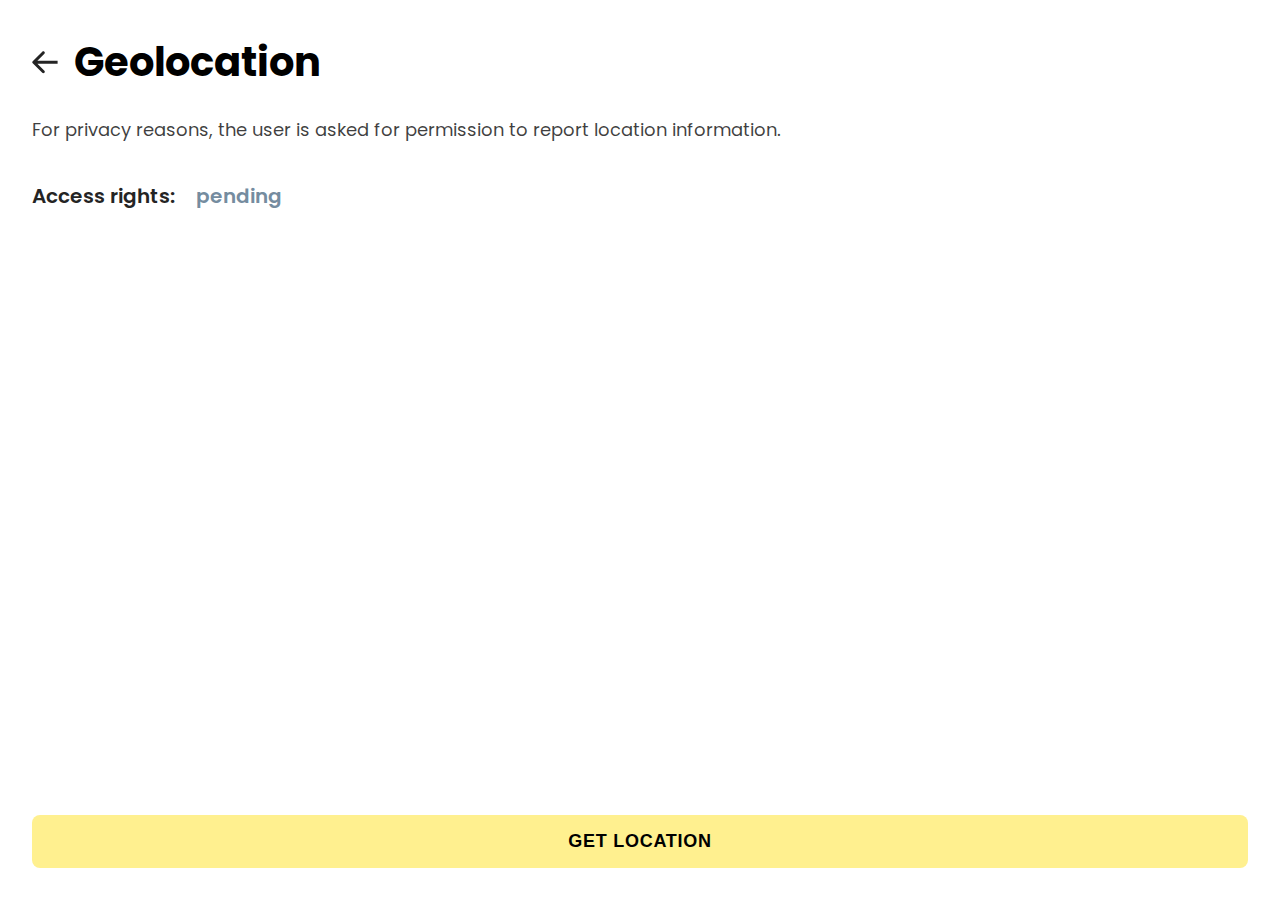
==== pages/geolocation.html @ d76f4d63 "pwa" ====
<!DOCTYPE html>
<html lang="en">

<head>
    <meta charset="UTF-8">
    <meta name="viewport" content="width=device-width, initial-scale=1.0">
    <title>Geolocation</title>
    <link href="https://fonts.googleapis.com/css2?family=Poppins:wght@400;600&display=swap" rel="stylesheet">
    <link href="../main.style.css" rel='stylesheet'>
</head>

<body>
    <div class='container'>
        <div class='nav-bar' onclick="window.location.href='../main.html'">
            <img src="../assets/return.svg" alt="return">
            <p class='nav-header'>Geolocation</p>
        </div>
        <div class='content'>
            <p class='content-text'>For privacy reasons, the user is asked for permission to report location
                information.</p>
            <p class=status-header>Access rights: <span class="pending" id='install-status'>pending</span></p>
        </div>


    </div>
    <button class='filled-button'>GET LOCATION</button>
</body>

</html>
---- main.style.css ----
body,
p {
  margin: 0;
  padding: 0;
  font-family: 'Poppins', sans-serif;
}

.offline-bg {
  background: #fff08f;
}
.install-bg {
  background: #fee2ee;
}
.location-bg {
  background: #ccf8ed;
}
.notific-bg {
  background: #d1e7fe;
}

.pending {
  color: #758c9f;
}

.success {
  color: #078761;
}

.denied {
  color: #e42c02;
}

.main-screen {
  display: flex;
  flex-direction: column;
  margin: 16px;
}

.main-card {
  cursor: pointer;
  box-sizing: border-box;
  display: flex;
  justify-content: space-between;
  align-items: center;
  border-radius: 16px;
  height: 184px;
  max-height: 184px;
  padding: 38px 0px 38px 24px;
  margin-bottom: 16px;
  overflow: hidden;
}

.main-card:last-of-type {
  margin-bottom: 0;
}

.big-header {
  font-weight: 600;
  font-size: 32px;
  line-height: 48px;
}

.main-card_text_description {
  font-size: 14px;
  line-height: 140%;
  width: 176px;
  color: rgba(0, 0, 0, 0.6);
}

.main-image {
  width: 180px;
  height: 180px;
}

.container {
  box-sizing: border-box;
  margin: 32px;
  position: relative;
}

.nav-bar {
  cursor: pointer;
  display: flex;
  margin-bottom: 24px;
}

.nav-header {
  font-style: normal;
  font-weight: bolder;
  font-size: 40px;
  line-height: 60px;
  padding-left: 16px;
}

.content-image {
  width: 400px;
  height: 400px;
}

.secondary-header {
  font-style: normal;
  font-weight: 600;
  font-size: 26px;
  line-height: 39px;
  padding-top: 40px;
  padding-bottom: 8px;
}

.content-text {
  font-size: 18px;
  line-height: 27px;
  color: rgba(0, 0, 0, 0.75);
}

.install-container {
  margin: 24px 0 16px;
  width: 100%;
  height: 184px;
  display: flex;
  justify-content: center;
  align-items: center;
  background: #fee2ee;
  border-radius: 24px;
}

.install-image {
  width: 190px;
  height: 190px;
}

.status-header {
  margin-top: 40px;
  font-weight: 600;
  font-size: 20px;
  line-height: 132.2%;
  color: #242424;
}

#install-status {
  padding-left: 16px;
}

#install-prompt {
  position: absolute;
  width: 100%;
  height: 120px;
  bottom: 0px;
  background: #fff08f;
}

.filled-button {
  cursor: pointer;
  position: absolute;
  bottom: 32px;
  left: 32px;
  border: none;
  outline: none;
  width: calc(100% - 64px);
  padding: 16px;
  font-weight: 600;
  font-size: 18px;
  letter-spacing: 0.04em;

  background: #fff08f;
  border-radius: 8px;
}

.notifications-button{
  cursor: pointer;
  border: none;
  outline: none;
  width: 100%;
  padding: 16px;
  margin-top: 40px;
  font-weight: 600;
  font-size: 18px;
  letter-spacing: 0.04em;
  color: #758C9F;
  background: #E7EAEF;
  border-radius: 8px;
}
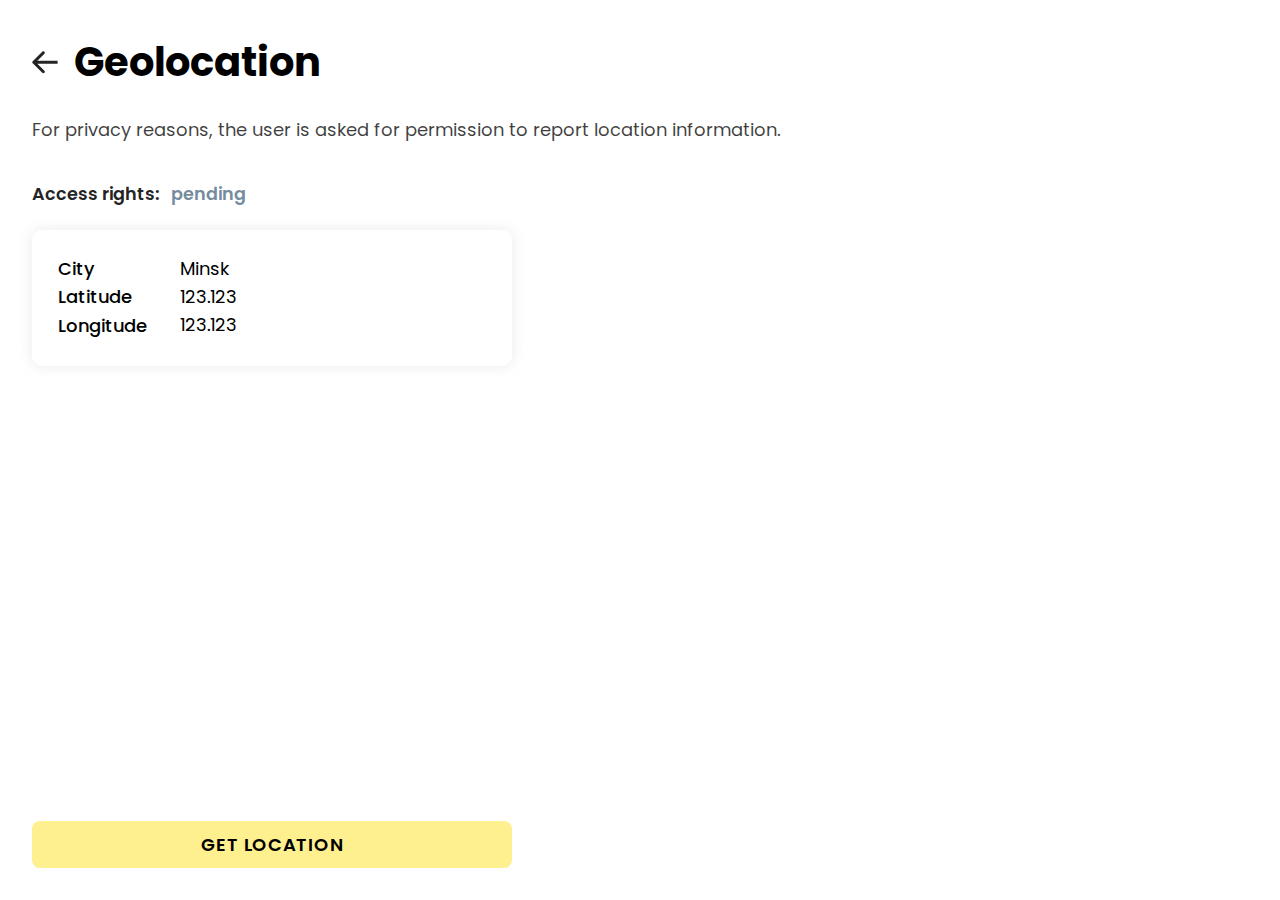
==== commit 7cea187d: "[add]-offline" ====
--- a/pages/geolocation.html
+++ b/pages/geolocation.html
@@ -5,13 +5,13 @@
     <meta charset="UTF-8">
     <meta name="viewport" content="width=device-width, initial-scale=1.0">
     <title>Geolocation</title>
-    <link href="https://fonts.googleapis.com/css2?family=Poppins:wght@400;600&display=swap" rel="stylesheet">
+    <link href="https://fonts.googleapis.com/css2?family=Poppins:wght@400;500;600&display=swap" rel="stylesheet">
     <link href="../main.style.css" rel='stylesheet'>
 </head>
 
 <body>
     <div class='container'>
-        <div class='nav-bar' onclick="window.location.href='../main.html'">
+        <div class='nav-bar' onclick="window.location.href='../index.html'">
             <img src="../assets/return.svg" alt="return">
             <p class='nav-header'>Geolocation</p>
         </div>
@@ -19,7 +19,25 @@
             <p class='content-text'>For privacy reasons, the user is asked for permission to report location
                 information.</p>
             <p class=status-header>Access rights: <span class="pending" id='install-status'>pending</span></p>
+
+            <div class='location-details'>
+                <table>
+                    <tr>
+                        <td class="td-title">City</td>
+                        <td>Minsk</td>
+                    </tr>
+                    <tr>
+                        <td class="td-title">Latitude</td>
+                        <td>123.123</td>
+                    </tr>
+                    <tr>
+                        <td class="td-title">Longitude</td>
+                        <td>123.123</td>
+                    </tr>
+                </table>
+            </div>
         </div>
+
 
 
     </div>
--- a/main.style.css
+++ b/main.style.css
@@ -1,5 +1,4 @@
-body,
-p {
+* {
   margin: 0;
   padding: 0;
   font-family: 'Poppins', sans-serif;
@@ -30,10 +29,21 @@
   color: #e42c02;
 }
 
+.reverse {
+  flex-direction: row-reverse;
+  text-align: right;
+  padding: 38px 24px 38px 0px !important;
+}
+
+.reverse-image {
+  justify-content: flex-start !important;
+  /* flex: 2 !important; */
+}
+
 .main-screen {
   display: flex;
   flex-direction: column;
-  margin: 16px;
+  margin: 1rem;
 }
 
 .main-card {
@@ -42,34 +52,44 @@
   display: flex;
   justify-content: space-between;
   align-items: center;
-  border-radius: 16px;
+  border-radius: 1rem;
   height: 184px;
   max-height: 184px;
   padding: 38px 0px 38px 24px;
-  margin-bottom: 16px;
-  overflow: hidden;
+  margin-bottom: 1rem;
 }
 
 .main-card:last-of-type {
   margin-bottom: 0;
 }
 
+.main-card_text {
+  min-width: 188px;
+  flex: 2;
+}
+.main-image-container {
+  display: flex;
+  justify-content: flex-end;
+  flex: 1.5;
+}
+
 .big-header {
   font-weight: 600;
-  font-size: 32px;
+  font-size: 8vw;
   line-height: 48px;
 }
 
 .main-card_text_description {
   font-size: 14px;
   line-height: 140%;
-  width: 176px;
   color: rgba(0, 0, 0, 0.6);
 }
 
 .main-image {
-  width: 180px;
-  height: 180px;
+  display: block;
+  width: 100%;
+  max-width: 154px;
+  height: auto;
 }
 
 .container {
@@ -89,12 +109,13 @@
   font-weight: bolder;
   font-size: 40px;
   line-height: 60px;
-  padding-left: 16px;
+  padding-left: 1rem;
 }
 
 .content-image {
-  width: 400px;
-  height: 400px;
+  width: 100%;
+  max-width: 450px;
+  height: auto;
 }
 
 .secondary-header {
@@ -124,28 +145,25 @@
 }
 
 .install-image {
-  width: 190px;
-  height: 190px;
+  width: 45%;
+  max-width: 180px;
+  height: auto;
 }
 
 .status-header {
   margin-top: 40px;
   font-weight: 600;
-  font-size: 20px;
+  font-size: 1.1rem;
   line-height: 132.2%;
   color: #242424;
 }
 
+.status-header:nth-of-type(3) {
+  margin-top: 24px;
+}
+
 #install-status {
-  padding-left: 16px;
-}
-
-#install-prompt {
-  position: absolute;
-  width: 100%;
-  height: 120px;
-  bottom: 0px;
-  background: #fff08f;
+  padding-left: 0.5rem;
 }
 
 .filled-button {
@@ -156,7 +174,8 @@
   border: none;
   outline: none;
   width: calc(100% - 64px);
-  padding: 16px;
+  max-width: 480px;
+  padding: 10px;
   font-weight: 600;
   font-size: 18px;
   letter-spacing: 0.04em;
@@ -165,17 +184,109 @@
   border-radius: 8px;
 }
 
-.notifications-button{
+.notifications-button {
   cursor: pointer;
   border: none;
   outline: none;
   width: 100%;
-  padding: 16px;
-  margin-top: 40px;
+  max-width: 480px;
+  padding: 10px;
+  margin-top: 2rem;
   font-weight: 600;
   font-size: 18px;
   letter-spacing: 0.04em;
-  color: #758C9F;
-  background: #E7EAEF;
-  border-radius: 8px;
-}+  color: #758c9f;
+  background: #e7eaef;
+  border-radius: 0.5rem;
+}
+
+.animations-container {
+  display: flex;
+  justify-content: space-between;
+}
+
+.animation {
+  border-radius: 20px;
+  width: 47%;
+  height: auto;
+  max-width: 10rem;
+  max-height: 10rem;
+}
+
+#install-prompt {
+  position: fixed;
+  display: flex;
+  align-items: center;
+  width: 100%;
+  height: 120px;
+  bottom: 0;
+  background: #fff08f;
+}
+
+.doge {
+  padding-left: 24px;
+  padding-right: 12px;
+  width: 76px;
+  height: 81px;
+}
+
+.prompt-text {
+  font-size: 24px;
+  line-height: 30px;
+  color: #242424;
+  padding-bottom: 8px;
+}
+
+.prompt-button {
+  cursor: pointer;
+  width: 160px;
+  height: 36px;
+  font-size: 18px;
+  line-height: 27px;
+  color: #242424;
+  background: #ffffff;
+  border-radius: 10px;
+  border: none;
+  outline: none;
+}
+
+.prompt-close {
+  position: absolute;
+  cursor: pointer;
+  right: 16px;
+  top: 16px;
+}
+
+.location-details {
+  box-sizing: border-box;
+  margin-top: 24px;
+  font-size: 18px;
+  line-height: 145%;
+  padding: 24px;
+  width: 100%;
+  max-width: 480px;
+  height: 136px;
+  background: #ffffff;
+  box-shadow: 0px 0px 14px rgba(221, 225, 228, 0.69);
+  border-radius: 10px;
+}
+
+.td-title {
+  font-weight: 500;
+  width: 120px;
+  line-height: 132.2%;
+}
+
+@media only screen and (min-width: 768px) {
+  .animations-container {
+    justify-content: flex-start;
+  }
+
+  .animation {
+    margin-right: 2rem;
+  }
+
+  .big-header {
+    font-size: 56px;
+  }
+}
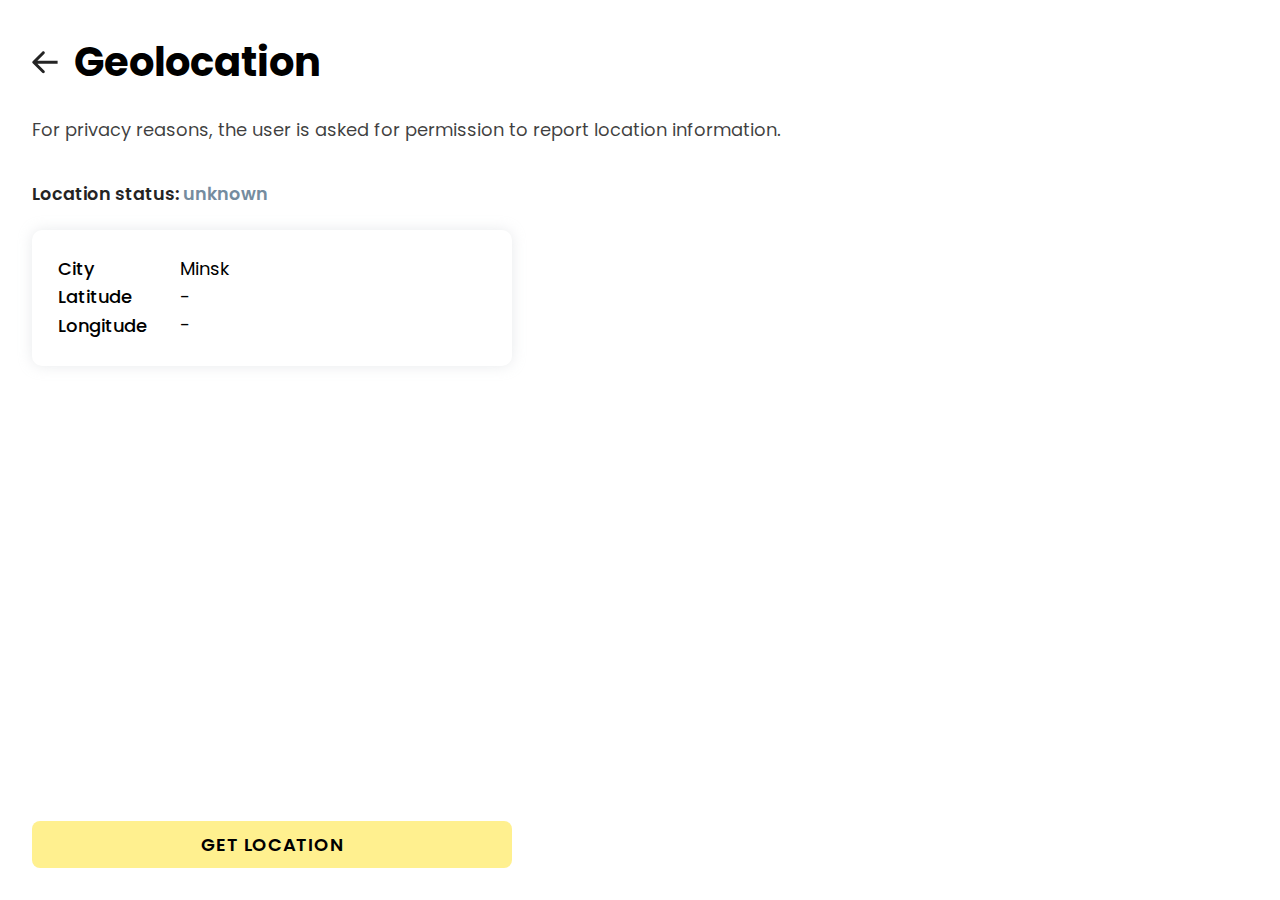
==== commit 40499925: "[add]-location and notifications" ====
--- a/pages/geolocation.html
+++ b/pages/geolocation.html
@@ -5,6 +5,7 @@
     <meta charset="UTF-8">
     <meta name="viewport" content="width=device-width, initial-scale=1.0">
     <title>Geolocation</title>
+    <link rel="manifest" href="../manifest.json">
     <link href="https://fonts.googleapis.com/css2?family=Poppins:wght@400;500;600&display=swap" rel="stylesheet">
     <link href="../main.style.css" rel='stylesheet'>
 </head>
@@ -18,7 +19,7 @@
         <div class='content'>
             <p class='content-text'>For privacy reasons, the user is asked for permission to report location
                 information.</p>
-            <p class=status-header>Access rights: <span class="pending" id='install-status'>pending</span></p>
+            <p class=status-header>Location status: <span class="pending" id='location-status'>unknown</span></p>
 
             <div class='location-details'>
                 <table>
@@ -28,20 +29,18 @@
                     </tr>
                     <tr>
                         <td class="td-title">Latitude</td>
-                        <td>123.123</td>
+                        <td id='latitude'>-</td>
                     </tr>
                     <tr>
                         <td class="td-title">Longitude</td>
-                        <td>123.123</td>
+                        <td id='longitude'>-</td>
                     </tr>
                 </table>
             </div>
         </div>
-
-
-
     </div>
-    <button class='filled-button'>GET LOCATION</button>
+    <button class='filled-button' id='get-location'>GET LOCATION</button>
+    <script src="/js/location.js"></script>
 </body>
 
 </html>--- a/main.style.css
+++ b/main.style.css
@@ -2,6 +2,17 @@
   margin: 0;
   padding: 0;
   font-family: 'Poppins', sans-serif;
+}
+
+@media all and (display-mode: standalone) {
+  body {
+    -webkit-touch-callout: none; /* iOS Safari */
+    -webkit-user-select: none; /* Safari */
+    -khtml-user-select: none; /* Konqueror HTML */
+    -moz-user-select: none; /* Old versions of Firefox */
+    -ms-user-select: none; /* Internet Explorer/Edge */
+    user-select: none;
+  }
 }
 
 .offline-bg {
@@ -237,7 +248,7 @@
   padding-bottom: 8px;
 }
 
-.prompt-button {
+#prompt-button {
   cursor: pointer;
   width: 160px;
   height: 36px;
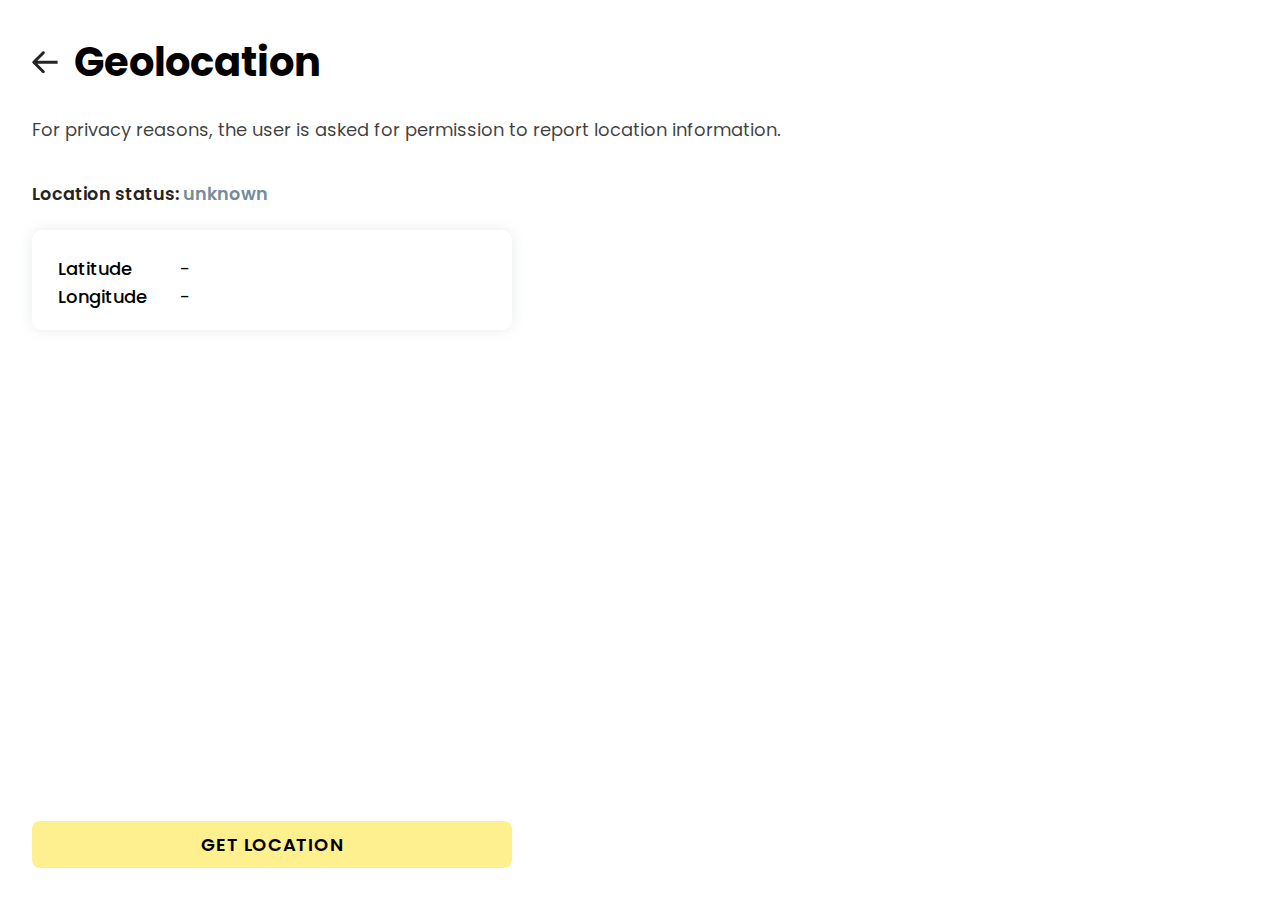
==== commit 42dba569: "fixes" ====
--- a/pages/geolocation.html
+++ b/pages/geolocation.html
@@ -6,6 +6,7 @@
     <meta name="viewport" content="width=device-width, initial-scale=1.0">
     <title>Geolocation</title>
     <link rel="manifest" href="../manifest.json">
+    <link rel='shortcut icon' type='image/x-icon' href='../favicon.ico' />
     <link href="https://fonts.googleapis.com/css2?family=Poppins:wght@400;500;600&display=swap" rel="stylesheet">
     <link href="../main.style.css" rel='stylesheet'>
 </head>
@@ -24,10 +25,6 @@
             <div class='location-details'>
                 <table>
                     <tr>
-                        <td class="td-title">City</td>
-                        <td>Minsk</td>
-                    </tr>
-                    <tr>
                         <td class="td-title">Latitude</td>
                         <td id='latitude'>-</td>
                     </tr>
--- a/main.style.css
+++ b/main.style.css
@@ -71,7 +71,7 @@
 }
 
 .main-card:last-of-type {
-  margin-bottom: 0;
+  margin-bottom: 0 !important;
 }
 
 .main-card_text {
@@ -195,7 +195,7 @@
   border-radius: 8px;
 }
 
-.notifications-button {
+#notifications-button {
   cursor: pointer;
   border: none;
   outline: none;
@@ -276,7 +276,7 @@
   padding: 24px;
   width: 100%;
   max-width: 480px;
-  height: 136px;
+  height: 100px;
   background: #ffffff;
   box-shadow: 0px 0px 14px rgba(221, 225, 228, 0.69);
   border-radius: 10px;
@@ -301,3 +301,26 @@
     font-size: 56px;
   }
 }
+
+
+.fallback-content {
+  margin-top: 4rem;
+  display: flex;
+  flex-direction: column;
+  justify-content: center;
+  align-items: center;
+}
+
+
+@media only screen and (min-width: 800px) {
+  .fallback-content {
+    margin-top: 2vh;
+  }
+}
+
+.fallback-image {
+  margin-top: 2rem;
+  width: 70%;
+  max-width: 300px;
+  height: auto;
+}